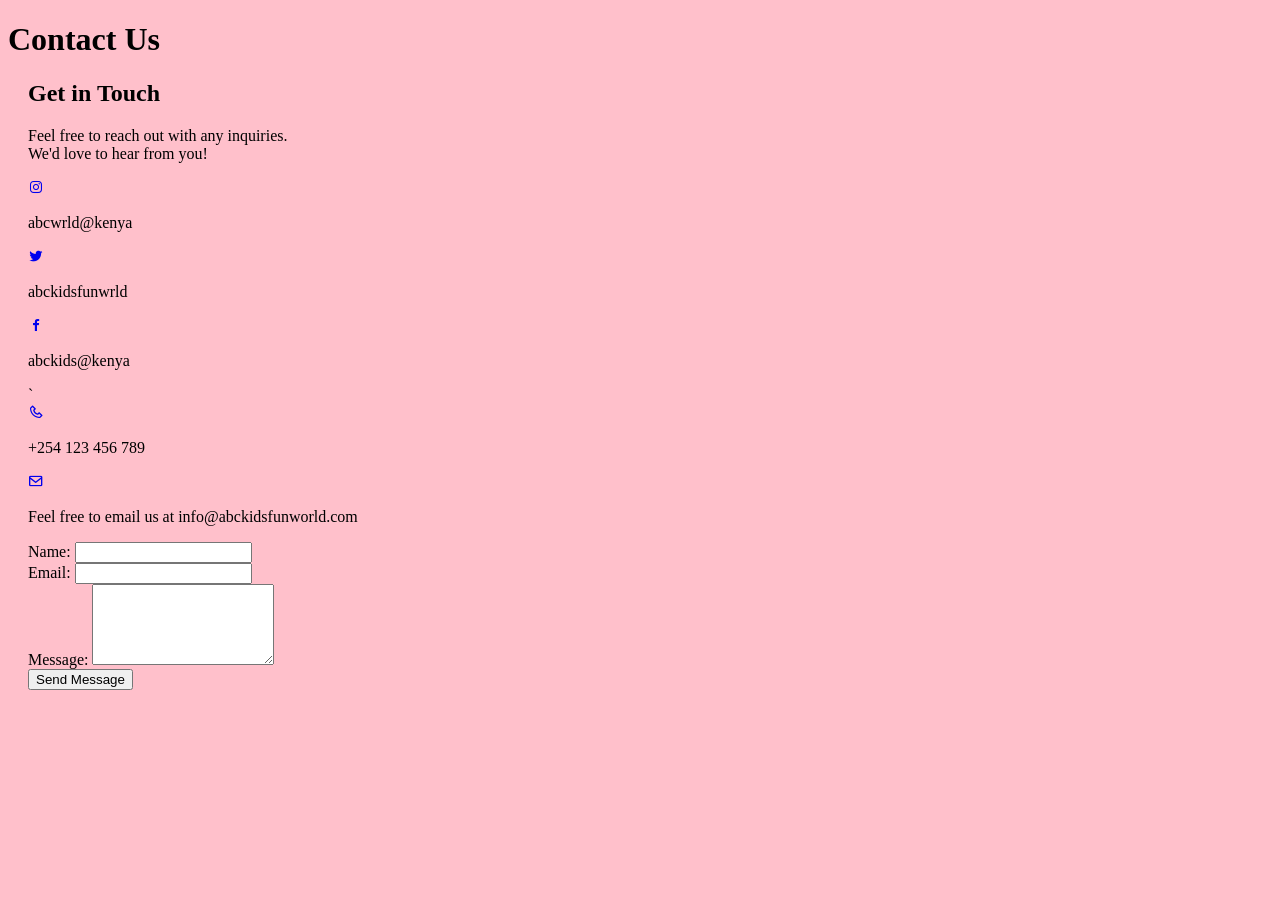
==== contact.html @ a8bf4747 "second commit" ====
<!DOCTYPE html>
<html lang="en">
<head>
    <title>Contact Us - ABC Kids Fun World</title>
    <link rel="stylesheet" href="style.css">
    <link href='https://unpkg.com/boxicons@2.1.4/css/boxicons.min.css' rel='stylesheet'>
    <script src="index.js"></script>
   
</head>
<body>
    <header>
        <h1>Contact Us</h1>
    </header>
    <main>
        <div class="contact-container">
            <div class="contact-info">
                <h2>Get in Touch</h2>
                <p>Feel free to reach out with any inquiries.<br>We'd love to hear from you!</p>
            </div>
            
            <div class="contact-details">
                <div class="info-item">
              <a href="https://www.instagram.com/abcwrldkenya/" aria-label="Instagram"><i class='bx bxl-instagram'></i></a>
              <p>abcwrld@kenya</p>
            </div>
            <div class="info-item">
              <a href="https://twitter.com/abckidsfunwrld" aria-label="Twitter"><i class='bx bxl-twitter' ></i></a>
              <p>abckidsfunwrld</p>
            </div>
            <div class="info-item">
              <a href="https://www.facebook.com/abckidskenya/" aria-label="Facebook"><i class='bx bxl-facebook'></i></a>
              <p>abckids@kenya</p>
            </div>`
            <div class="info-item">
                <a href="tel:+254123456789" aria-label="Phone"><i class='bx bx-phone'></i></a>
                <p>+254 123 456 789</p>
            </div>
            <div class="info-item">
                <a href="mailto:info@abckidsfunworld.com" aria-label="Email"><i class='bx bx-envelope'></i></a>
                <p>Feel free to email us at info@abckidsfunworld.com</p>
            </div>
            </div>

            <form id="contactForm">
                <div class="form-group">
                    <label for="name">Name:</label>
                    <input type="text" id="name" name="name" required>
                </div>
                <div class="form-group">
                    <label for="email">Email:</label>
                    <input type="email" id="email" name="email" required>
                </div>
                <div class="form-group">
                    <label for="message">Message:</label>
                    <textarea id="message" name="message" rows="5" required></textarea>
                </div>
            <button type="submit">Send Message</button>
            </form>
        </div>
    </main>

</body>
</html>
---- style.css ----
.{
    margin: 0;
    padding: 0;
}
body{
   background:pink; 
}
.header{
    position: fixed;
    top: 0;
    left: 0;
    width: 100%;
    height: 10%;
    background: white;
    display: flex;
    justify-content: space-between;
    align-items: centre;
    padding: 10px 3%;
}
.logo{
    font-size: 32px;
    font-weight: 700;
    color: blue;
    margin-left:-20px ;
}
.navbar{
    margin-right: 230px;
}
.navbar a{
    font-size: 20px; 
    color: black;
    font-weight: 400;
    margin-left: 35px;
}
.navbar a:hover{
    color: blue;
    transform: translate(-3px);   
}
.service-container{
    margin: 20px auto;
    padding: 20px;
    max-width: 900px
}
.service-card{
    background-color: orangered;
    border-radius: 8px;
    margin-bottom: 20px;
    padding: 20px;
    text-align: centre;
}
.service-card img{
    max-width: 150px;
    margin-right: 20px;
    border-radius: 8px;
   

}
.service-card h2{
    color: black;
    margin-bottom: 10px;
}
.service-card p{
    color: black;
    margin-bottom: 20px;
}
.image-grid{
    display: flex;
    justify-content: centre;
    flex-wrap: wrap;
    gap: 15px;
}
.image-grid img{
    max-width: 250px;
    height: 300px;
    border-radius: 8px;
}
footer{
    text-align: centre;
    padding: 10px;
    background-color: #fce4ec;
}
.contact-container{
    background-color: pink;
    margin: 20px;
    

}
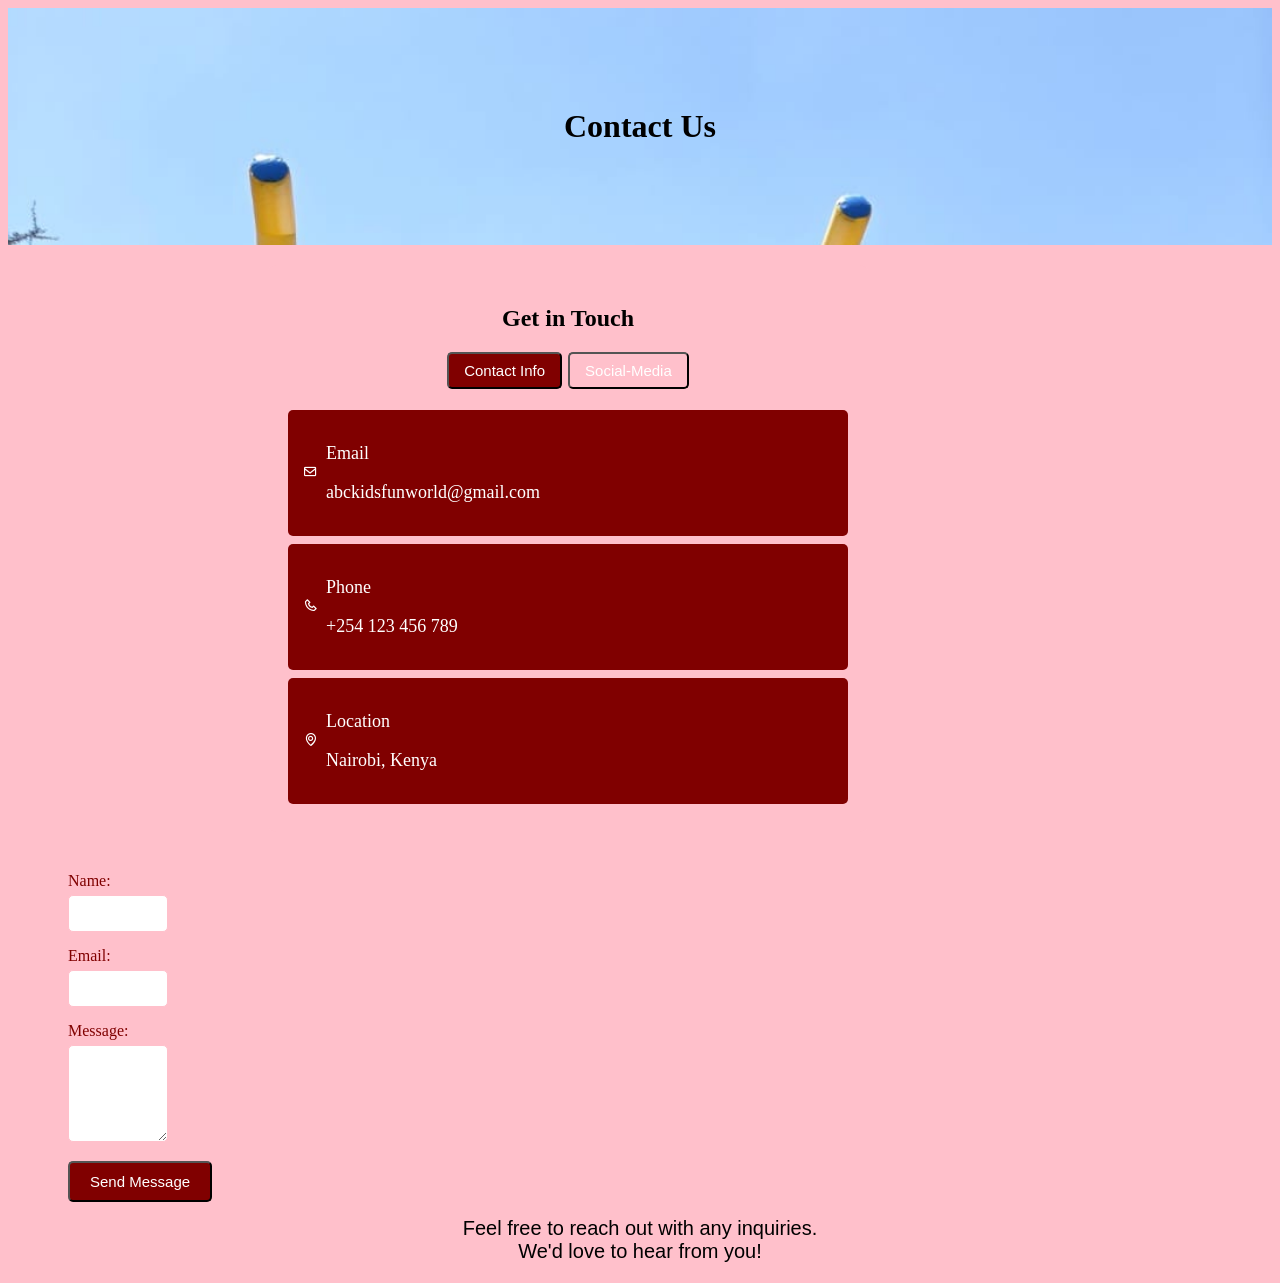
==== commit d07da88d: "third commit" ====
--- a/contact.html
+++ b/contact.html
@@ -2,44 +2,92 @@
 <html lang="en">
 <head>
     <title>Contact Us - ABC Kids Fun World</title>
-    <link rel="stylesheet" href="style.css">
+    <link rel="stylesheet" href="contact.css">
     <link href='https://unpkg.com/boxicons@2.1.4/css/boxicons.min.css' rel='stylesheet'>
-    <script src="index.js"></script>
    
 </head>
 <body>
     <header>
         <h1>Contact Us</h1>
+      
+
     </header>
     <main>
-        <div class="contact-container">
-            <div class="contact-info">
+        <div class="contact-form-container">
+        <div class="contact-section">
                 <h2>Get in Touch</h2>
-                <p>Feel free to reach out with any inquiries.<br>We'd love to hear from you!</p>
+            
+            <div class="tabs">
+                <button class="tab active" data-tab="contact">Contact Info</button>
+                <button class="tab" data-tab="social">Social-Media</button>
+                </div>
+
+                <div class="tab-content" id="contact">
+                    <div class="contact-card">
+                        <div class="icon">
+                            <i class='bx bx-envelope'></i>  
+                        </div>
+                        <div class="detail">
+                            <p>Email</p>
+                            <p>abckidsfunworld@gmail.com</p>
+                        </div>
+                    </div>
+                    <div class="contact-card">
+                        <div class="icon">
+                            <i class='bx bx-phone'></i> 
+                    </div>
+                    <div class="detail">
+                        <p>Phone</p>
+                        <p>+254 123 456 789</p>
+                    </div>
+                </div>
+                <div class="contact-card">
+                    <div class="icon">
+                        <i class='bx bx-map'></i>
+                    </div>
+                <div class="detail">
+                    <p>Location</p>
+                    <p>Nairobi, Kenya</p>
+                </div>
             </div>
-            
-            <div class="contact-details">
-                <div class="info-item">
-              <a href="https://www.instagram.com/abcwrldkenya/" aria-label="Instagram"><i class='bx bxl-instagram'></i></a>
-              <p>abcwrld@kenya</p>
+        </div>
+         <div class="tab-content" id="social">
+                <div class="social-media-card">
+                    <div class="icon">
+                        <i class='bx bxl-instagram'></i>
+                    </div>
+                    <div class="detail">
+                        <a href="https://www.instagram.com/abcwrldkenya/" aria-label="Instagram">
+                        <p>Instagram</p>
+                    </a>
+                        <p>abcwrld@kenya</p>
+                    </div>
+                </div>
+                    <div class="social-media-card">
+                        <div class="icon">
+                            <i class='bx bxl-twitter'></i> 
+                        </div>
+                        <div class="detail">
+                            <a href="https://twitter.com/abckidsfunwrld.ke" aria-label="Twitter">
+                            <p>Twitter</p>
+                        </a>
+                            <p>abckidsfunwrld.ke</p>
+                    </div>
+                </div>
+                <div class="social-media-card">
+                    <div class="icon">
+                        <i class='bx bxl-facebook'></i>
+                    </div>
+                    <div class="detail">
+                        <a href="https://www.facebook.com/abckidskenya/" aria-label="Facebook">
+                        <p>Facebook</p>
+                    </a>
+                        <p>abckids@kenya</p>
+                </div>
             </div>
-            <div class="info-item">
-              <a href="https://twitter.com/abckidsfunwrld" aria-label="Twitter"><i class='bx bxl-twitter' ></i></a>
-              <p>abckidsfunwrld</p>
-            </div>
-            <div class="info-item">
-              <a href="https://www.facebook.com/abckidskenya/" aria-label="Facebook"><i class='bx bxl-facebook'></i></a>
-              <p>abckids@kenya</p>
-            </div>`
-            <div class="info-item">
-                <a href="tel:+254123456789" aria-label="Phone"><i class='bx bx-phone'></i></a>
-                <p>+254 123 456 789</p>
-            </div>
-            <div class="info-item">
-                <a href="mailto:info@abckidsfunworld.com" aria-label="Email"><i class='bx bx-envelope'></i></a>
-                <p>Feel free to email us at info@abckidsfunworld.com</p>
-            </div>
-            </div>
+        </div>
+       
+    </div> 
 
             <form id="contactForm">
                 <div class="form-group">
@@ -57,7 +105,31 @@
             <button type="submit">Send Message</button>
             </form>
         </div>
+        <p class="bottom-sentence">Feel free to reach out with any inquiries.<br>We'd love to hear from you!</p>
     </main>
+    <script>
+        const tabs = document.querySelectorAll('.tab');
+        const tabContents = document.querySelectorAll('.tab-content');
+
+        document.getElementById('contact').classList.add('active');
+        tabs[0].classList.add('active');
+
+        tabs.forEach(tab => {
+            tab.addEventListener('click', () => {
+                const tabId = tab.dataset.tab;
+
+                tabContents.forEach(content => {
+                    content.classList.remove('active');
+                });
+                tabs.forEach(t => {
+                    t.classList.remove('active');
+                });
+                document.getElementById(tabId).classList.add('active');
+
+                tab.classList.add('active');
+            });
+        });
+    </script>
 
 </body>
 </html>
--- a/contact.css
+++ b/contact.css
@@ -0,0 +1,194 @@
+body{
+    background-color: pink;
+}
+    header h1{
+    background-image: url('./header.jpg');
+    background-size: cover;
+    background-repeat: no repeat;
+    color: black;
+    padding: 100px 20px;
+    text-align: center;
+    margin: 0;
+
+}
+h2{
+    text-align: center;
+    margin-bottom: 20px
+}
+.tabs{
+    display: flex;
+    justify-content: center;
+    margin-bottom: 10px;
+}
+.tab{
+    background-color: pink;
+    color: white;
+    padding: 8px 15px;
+    cursor: pointer;
+    margin: 0 3px;
+    border-radius: 5px;
+    font-size: 15px;
+    transition: background-color 0.3ease;
+    
+}
+.tab.active{
+    background-color: maroon ;
+}
+.tab-content{
+    display: none;
+    margin-top: 10px;
+    padding-top: 10px;
+    border-top: 1px solid pink;
+}
+.tab-content.active{
+    display: block;
+}
+.contact-card, .social-media-card{
+    background-color: maroon;
+    padding: 15px;
+    border-radius: 5px;
+    display: flex;
+    align-items: center;
+    margin-bottom: 8px;
+    color: white;
+    font-size: 18px;
+}
+.detail a{
+    text-decoration: none;
+    color: white;
+}
+.icon{
+    margin-right: 8px;
+    color: white;
+    font-size: 15px;
+}
+.detail p:first-child{
+    font-weight: 300;
+    margin-bottom:3px;
+}
+p{
+    color: white;
+}
+.bottom-sentence{
+    text-align: center;
+    margin-top: 15px;
+    font-size: 20px;
+    font-weight: 300;
+    color: black;
+    font-family: Impact, Haettenschweiler, 'Arial Narrow Bold', sans-serif;
+    animation: sway 3s ease-in-out infinite alternate;
+}
+
+.contact-form-container{
+    display: flex;
+    flex-direction: column;
+    align-items: flex-start;
+    width: 100%;
+    flex-wrap: wrap;
+    margin-left: 0;
+    padding-left: 0;
+}
+
+#contactForm{
+   width: 45%;
+   box-sizing: border-box;
+   min-width: 300px;
+   margin-top: 20px;
+   margin-left: 0;
+   margin-right: 0;
+}
+#contactForm .form-group{
+    margin-bottom: 15px;
+}
+#contactForm label{
+    display: block;
+    margin-bottom: 5px;
+    color: maroon;
+}
+#contactForm input, #contactForm textarea{
+    width: 100%;
+    padding: 10px;
+    border: 1px solid pink;
+    border-radius: 5px;
+    box-sizing: border-box;
+}
+#contactForm button{
+    background-color: maroon;
+    color: white;
+    padding: 10px 20px;
+    border-radius: 5px;
+    cursor: pointer;
+    font-size: 15px;
+}
+#contactForm button:hover{
+    background-color: pink;
+}
+
+
+.contact-section{
+    background-color: pink;
+    padding: 20px;
+    box-sizing: border-box;
+    border-radius:8px;
+    margin: 20px 0 20px auto;
+    width: 90%;
+    max-width: 600px;
+}
+
+
+.contact-form-container{
+    display: flex;
+    flex-direction: column;
+    align-items: center;
+    width: 100%;
+    flex-wrap: wrap;
+    margin-left: 60px;
+    max-width: 800px;
+}
+
+#contactForm{
+   width: 45%;
+   box-sizing: border-box;
+   min-width: 300px;
+   margin-top: 20px;
+   margin-left: 0;
+   margin-right: auto;
+}
+#contactForm .form-group{
+    margin-bottom: 15px;
+}
+#contactForm label{
+    display: block;
+    margin-bottom: 5ps;
+    color: maroon;
+}
+#contactForm input, #contactForm textarea{
+    width: 100px;
+    padding: 10px;
+    border: 1px solid pink;
+    border-radius: 5px;
+    box-sizing: border-box;
+}
+#contactForm button{
+    background-color: maroon;
+    color: white;
+    padding: 10px 20px;
+    border-radius: 5px;
+    cursor: pointer;
+    font-size: 15px;
+}
+#contactForm button:hover{
+    background-color: pink;
+}
+
+@keyframes sway {
+    0% {
+        transform: translateY(0); 
+    }
+    50% {
+        transform: translateY(-5px);
+    }
+    100% {
+        transform: translateY(0);
+    }
+}
